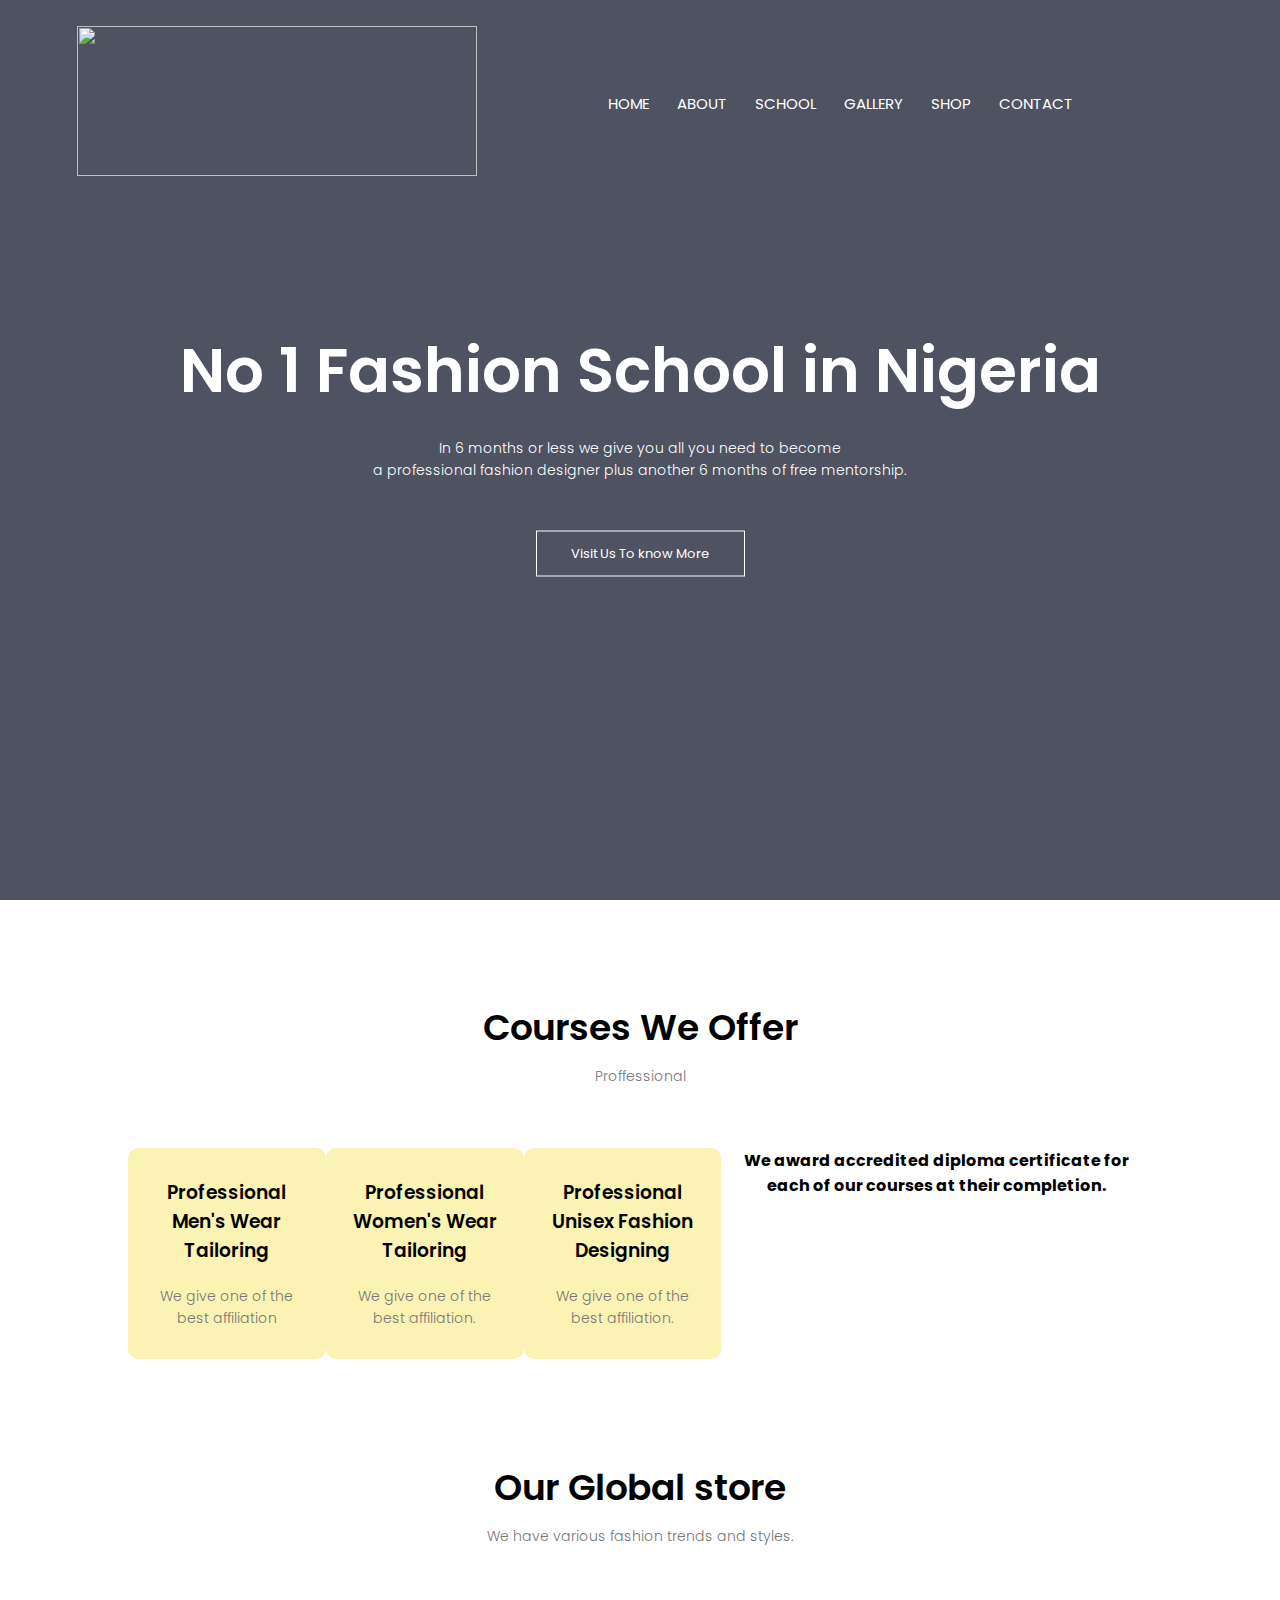
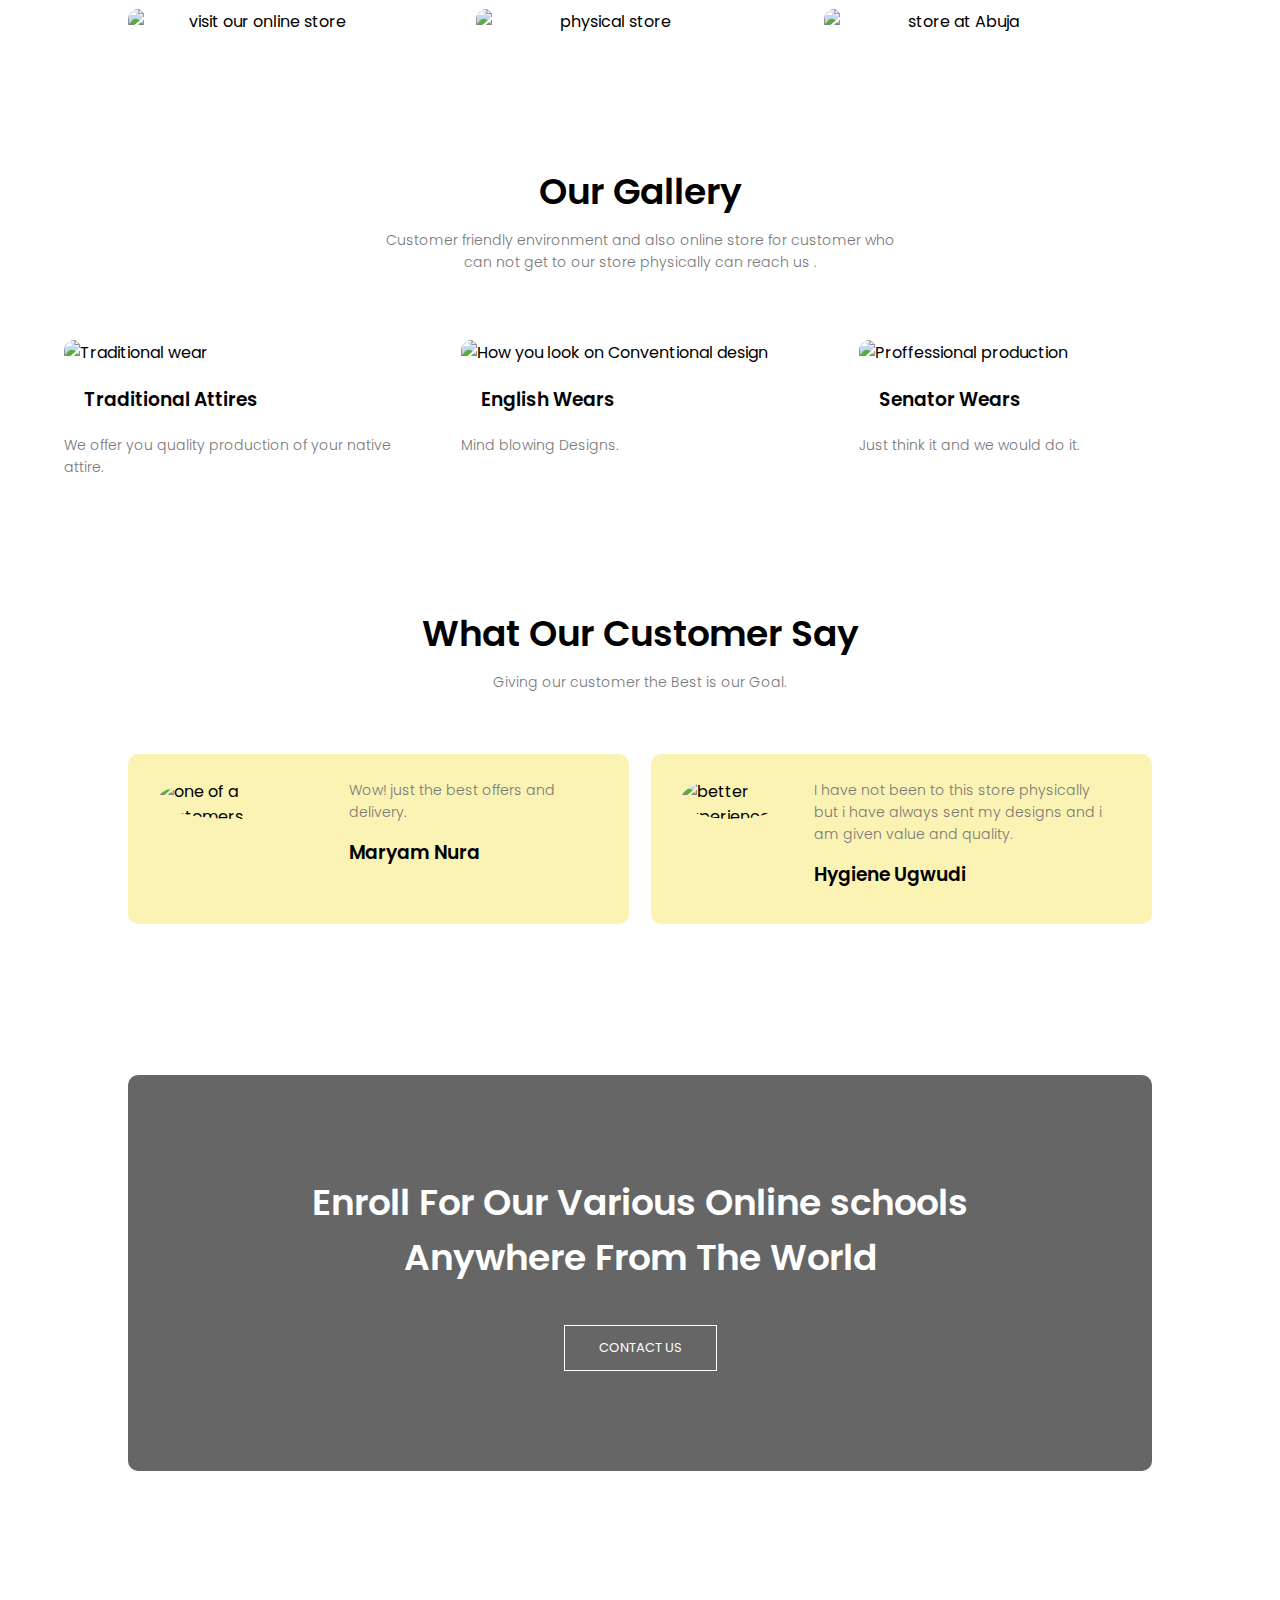
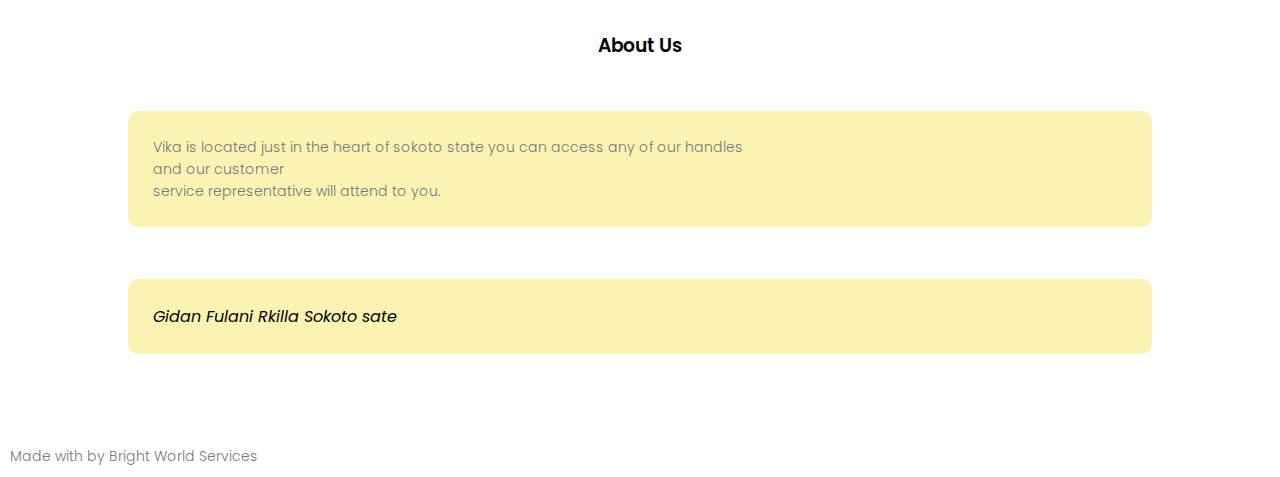
==== index.html @ bd8bd1e3 "Add files via upload" ====
<!DOCTYPE html>
<head>
  <meta name="viewport" content="with=device-width, initial-scale=1.0">
    <title>Victors Fashion Design website  - Vika </title>
    <link rel="stylesheet" href="style.css">
    <link rel="preconnect" href="https://fonts.gstatic.com">
<link href="https://fonts.googleapis.com/css2?family=Poppins:wght@100;200;300;400;600;700&display=swap" rel="stylesheet">
<link rel="stylesheet" href="https://cdn.jsdelivr.net/npm/@fortawesome/fontawesome-free@5.15.4/css/fontawesome.min.css" crossorigin="anonymous">
<link rel="stylesheet" href="https://cdn.jsdelivr.net/npm/bootstrap@5.1.2/dist/css/bootstrap.min.css" integrity="sha384-uWxY/CJNBR+1zjPWmfnSnVxwRheevXITnMqoEIeG1LJrdI0GlVs/9cVSyPYXdcSF" crossorigin="anonymous">

<link rel="stylesheet" href="https://fontawesome-all.min.css">
    <link rel="stylesheet" href="https://fonts/font-awesome.min.css">
    <link rel="stylesheet" href="https://fonts/fontawesome5-overrides.min.css">
</head>
<body>
  <section class="header">
    <nav>
      <a href="index.html"><img src="images/logo2.png" alt="" class="t"></a>
      <div class="nav-links" id="navLinks">
              <i class="fa fa-times" onclick="hideMenu()"></i>
              <ul>
    <li> <a href="">HOME</a></li>
    <li> <a href="about.html">ABOUT</a></li>
    <li> <a href="school.html">SCHOOL</a></li>
    <li> <a href="gallery.html">GALLERY</a></li>
    <li> <a href="shop.html">SHOP</a></li>
    <li> <a href="contact.html">CONTACT</a></li>
  </ul>
</div>
<i class="fa fa-bars" onclick="showMenu()" ></i>
    </nav>
<div class="text-box">
  <h1>No 1 Fashion School in Nigeria </h1>
  <p>In 6 months or less we give you all you need to become<br> a professional fashion designer plus another 6 months of free mentorship.</p>
  <a href="" class="hero-btn">Visit Us To know More</a>
</div>
  </section>

<!--- School ---->
      <section class="school">
      <h1>Courses We Offer</h1>
      <p>Proffessional</p>
<div class="row">
  <div class="school-col">
    <h3>Professional Men's Wear Tailoring</h3>
    <p>We give one of the best affiliation</p>
      </div>
    <div class="school-col">
      <h3>Professional Women's Wear Tailoring</h3>
      <p>We give one of the best affiliation.</p>
        </div>
      <div class="school-col">
        <h3>Professional Unisex Fashion Designing</h3>
        <p>We give one of the best affiliation.</p>
          </div>
          <h4> We award accredited diploma certificate for each
          of our courses at their completion.</h4>
            </div>
</section>

            <!--store-->
            <section class="store">
              <h1> Our Global store</h1>
              <p>We have various fashion trends and styles.</p>
<div class="row">
  <div class="store-col">
    <img src="images/sto.jpg" alt="visit our online store">
    <div class="layer">
      <h3>Online Store</h3>
        </div>
          </div>
            <div class="store-col">
              <img src="images/ff.jpg" alt="physical store">
              <div class="layer">
                <h3>Sokoto</h3>
                  </div>
              </div>
                <div class="store-col">
                  <img src="images/abj.jpg" alt="store at Abuja">
                  <div class="layer">
                    <h3>Abuja</h3>
                      </div>
                    </div>
                  </div>
            </section>
            <!--- Gallery ---->
<section class="gallery">
  <h1>Our Gallery </h1>
  <p>Customer friendly environment and also online store for customer who<br> can not get to
    our store physically can reach us .</p>

  <div class="row">
  <div class="gallery-col">
    <img src="images/tra.jpg" alt="Traditional wear">
    <h3>Traditional Attires</h3>
    <p>We offer you quality production of your native attire.</p>
  </div>
  <div class="gallery-col">
    <img src="images/head.jpg" alt="How you look on Conventional design">
    <h3>English Wears</h3>
    <p>Mind blowing Designs.</p>
  </div>
  <div class="gallery-col">
    <img src="images/hea.jpg" alt="Proffessional production">
    <h3>Senator Wears</h3>
    <p>Just think it and we would do it.</p>
  </div>
</div>
</section>

<!--- testimonials -->
<section class="testimonials">
  <h1>What Our Customer Say</h1>
   <p>Giving our customer the Best is our Goal.</p>
<div class="row">
  <div class="testimonial-col">
      <img src="images/user.jpg" alt="one of a customers">
  <div>
    <p>Wow! just the best offers and delivery.</p>
  <h3>Maryam Nura</h3>
  <i class="fa fa-star"></i>
    <i class="fa fa-star"></i>
      <i class="fa fa-star"></i>
        <i class="fa fa-star"></i>
          <i class="fa fa-star-o"></i>
  </div>
</div>

    <div class="testimonial-col">
        <img src="images/user2.jpg" alt="better experience">
    <div>
      <p>I have not been to this store physically <br>
        but i have always sent my designs and i am given value and quality.</p>
    <h3>Hygiene Ugwudi</h3>
  <i class="fa fa-star"></i>
      <i class="fa fa-star"></i>
        <i class="fa fa-star"></i>
          <i class="fa fa-star"></i>
            <i class="fa fa-star-half-o"></i>
    </div>
</div>
      </div>

</section>

<!--- - Call To Action ----->

<section class="cta">
<h1>Enroll For Our Various Online schools <br> Anywhere From The World</h1>

<a href="" class="hero-btn">CONTACT US</a>
</section>


<!--- - Footer ----->
<section class="footer">
  <h3>About Us</h3>
  <div class="row"></div>
  <div class="footer-col">
  <p>Vika is located just in the heart of sokoto state you can access any of our handles <br>and our customer <br>
    service representative will attend to you. </p>
  <div class="icons">
      <i class="fa fa-facebook" ></i>
        <i class="fa fa-twitter"></i>
          <i class="fa fa-instagram"></i>
            <i class="fa fa-linkedin"></i>
          </div>
  </div>
  <div class="footer-col">
    <address>Gidan Fulani Rkilla Sokoto sate </address>
  </div>
</section>
<p>Made with   <i class="fa fa-heart-o"></i> by Bright World Services</p>

  <!--- Javascript for Toggle Menu-------------->
<script>
var navLinks = document.getElementById("navLinks");
function showMenu(){
  navLinks.style.right = "0";
}
function hideMenu(){
  navLinks.style.right = "-200px";
}
</script>
</body>
</html>
---- style.css ----
*{
  margin: 0;
  padding: 0;
  font-family: 'Poppins', sans-serif;
  }
  .t{
    margin-left: auto;
    margin-right: auto;
    width: 400PX;
    height: 150px;

  }
.header{
  min-height: 100vh;
  width: 100%;
  background-image: linear-gradient(rgba(4, 9, 30, 0.7),
  rgba(4, 9, 30, 0.7)),url(images/ta.jpg);
background-position: center;
background-size: cover;
position: relative;
}
nav {
  display: flex;
  padding: 2% 6%;
  justify-content: space-between;
  align-items: center;
}
nav img {
  width: 150px;
}
.nav-links{
  flex: 1;
  text-align: center;
}
.nav-links ul li{
  list-style: none;
  display: inline-block;
  padding: 8px 12px;
  position: relative;
}
.nav-links ul li a{
  color: #fff;
  text-decoration: none;
  font-size: 15px;
}
.nav-links ul li::after{
  content: '';
  width: 0%;
  height: 2px;
  background: #f44336;
  display: block;
  margin: auto;
  transition: 0.5s;
}
.nav-links ul li:hover::after{
  width: 100%;
}
.text-box{
  width: 90%;
  color: #fff;
  position: absolute;
  top: 50%;
  left: 50%;
  transform: translate(-50%,-50%);
  text-align: center;
}
.text-box h1{
  font-size: 62px;
}
.text-box p{
margin: 10px 0 40px;
font-size: 14px;
color: #fff;
}
.hero-btn{
  display: inline-block;
  text-decoration: none;
  color: #fff;
  border: 1px solid #fff;
  padding: 12px 34px;
font-size: 13px;
  background: transparent;
  position: relative;
  cursor: pointer;
}
.hero-btn:hover{
  border: 1px solid #f44336;
  background: #f44336;
  transition: 1s;
}
nav .fa{
  display: none;
}
@media(max-width: 700px){
  .text-box h1{
    font-size: 20px;
}
.nav-links ul li{
  display: block;
}
.nav-links{
  position: absolute;
  background: #f44336;
  height: 100vh;
  width: 200px;
  top: 0;
  right: -200px;
  text-align: left;
  z-index: 2;
  transition: 1s;
}
nav .fa{
  display: block;
  color: #fff;
  margin: 10px;
  font-size: 22px;
  cursor: pointer;
}

  .nav-links ul{
  padding: 30px;
  }
}

/*---- school --------*/
.school{
  width: 80%;
  margin: auto;
  text-align: center;
  padding-top: 100px;
}

h1{
  font-size: 36px;
  font-weight: 600;
}
p{
  color: #777;
  font-size: 14px;
  font-weight: 300;
  line-height: 22px;
  padding: 10px;
}
.row{
  margin-top: 5%;
  display: flex;
  justify-content: space-between;
}
.school-col{
  flex-basis: 31%;
  background: #fbf3b3;
  border-radius: 10px;
  margin-bottom: 5%;
  padding: 20px 12px;
  box-sizing: border-box;
  transition: 0.5s;
}
h3{
  text-align: center;
  font-weight: 600;
  margin: 10px 0;
}
.school-col:hover{
  box-shadow: 0 0 20px 0px rgba(0,0,0,0.2);
}
@media(max-width: 700px){
  .row{
    flex-direction: column;
  }
}
.store{
  width: 80%;
  margin: auto;
  text-align: center;
  padding-top: 50px;
}
.store-col{
  flex-basis: 32%;
  border-radius: 10px;
  margin-bottom: 30px;
  position: relative;
  overflow: hidden;
}
.store-col img{
  width: 80%;
  display: block;
}
.layer{
  background: transparent;
  height: 100%;
  width: 80%;
  position: absolute;
  top: 0;
  left: 0;
  transition: 0.5s;
}
.layer:hover{
  background: rgba(226,0,0,0.7);
}
.layer h3{
  width: 100%;
  font-weight: 500;
  color: #fff;
  font-size: 26px;
  bottom: 0;
  left: 50%;
  transform: translateX(-50%);
  position: absolute;
  opacity: 0;
  transition: 0.5s;
}
.layer:hover h3{
  bottom: 49%;
  opacity: 1;
}
/*----- gallery -------*/
.gallery{
  width: 90%;
  margin: auto;
  text-align: center;
  padding-top: 100px;
  background-color: inherit;
}
.gallery-col{
  flex-basis: 31%;
  border-radius: 10px;
  margin-bottom: 5%;
  text-align: left;
}
.gallery-col img{
  width: 70%;
  height: 60%;
  border-radius: 10px;
}
.gallery-col p{
  padding: 0;
}
.gallery-col h3{
  margin-top: 16px;
  margin-bottom: 15px;
  text-align: left;
  margin: 20px;
}
/*------ testimonials -------*/
.testimonials{
  width: 80%;
  margin: auto;
  padding-top: 70px;
  text-align: center;
}
.testimonial-col{
  flex-basis: 44%;
  border-radius: 10px;
  margin-bottom: 5%;
  text-align: left;
  background: #fbf3b3;
  padding: 25px;
  cursor: pointer;
  display: flex;
}
.testimonial-col img{
  height: 40px;
  margin-left: 5px;
  margin-right: 30px;
  border-radius: 50%;
}
.testimonial-col p{
  padding: 0;
}
.testimonial-col h3{
  margin-top: 15px;
  text-align: left;
}
.testimonial-col .fa{
  color: #f44336;
}
@media(max-width: 700px){
  .testimonial-col img{
    margin-left: 10px;
    margin-right: 15px;
  }
}
/*------ call to action -----*/
.cta{
  margin: 100px auto;
  width: 80%;
  background-image: linear-gradient(rgba(0,0,0,0.6),rgba(0,0,0,0.6)),url(images/rr.jpg);
  background-position: center;
  background-size: cover;
  border-radius: 10px;
  text-align: center;
  padding: 100px 0;
}
.cta h1{
  color: #fff;
  margin-bottom: 40px;
  padding: 0;
}
@media (max-width: 700px){
  .cta h1{
    font-size: 24px;
  }
}

/*------ Footer -----*/
.footer{
  width: 80%;
  text-align: center;
  padding: 30px 0;
    margin: auto;
    padding-top: 50px;


}
.footer h4{
  margin-bottom: 25px;
  font-weight: 600;
}
.icons .fa{
  color: #f44336;
  margin: 0 13px;
  cursor: pointer;
  padding: 18px 0;

}
.fa-heart-o{
    color: #f44336;
}
.footer-col{
  flex-basis: 44%;
border-radius: 10px;
margin-bottom: 5%;
text-align: left;
background: #fbf3b3;
padding: 25px;
cursor: pointer;
display: flex;
}
.footer-col img{
height: 40px;
margin-left: 5px;
margin-right: 30px;
border-radius: 50%;
}
.footer-col p{
padding: 0;
}
.footer-col h3{
margin-top: 15px;
text-align: left;
}
.footer-col .fa{
color: #f44336;
}
.header2{
  min-height: 100vh;
  width: 100%;
  background-image: linear-gradient(rgba(4, 15, 20, 0.7),
  rgba(4, 15, 20, 0.7)),url(images/sto.jpg);
background-position: center;
background-size: cover;
position: relative;
}
nav {
  display: flex;
  padding: 2% 6%;
  justify-content: space-between;
  align-items: center;
}
nav img {
  width: 150px;
}
.header3{
  min-height: 100vh;
  width: 100%;
  background-image: linear-gradient(rgba(4, 15, 20, 0.7),
  rgba(4, 15, 20, 0.7)),url(images/background.jpg);
background-position: center;
background-size: cover;
position: relative;
}
nav {
  display: flex;
  padding: 2% 6%;
  justify-content: space-between;
  align-items: center;
}
nav img {
  width: 150px;
}
.header1{
  min-height: 100vh;
  width: 100%;
  background-image: linear-gradient(rgba(4, 15, 20, 0.6),
  rgba(4, 15, 20, 0.6)),url(images/sch.jpg);
background-position: center;
background-size: contain;
position: relative;
}
nav {
  display: flex;
  padding: 2% 6%;
  justify-content: space-between;
  align-items: center;
}
nav img {
  width: 150px;
}
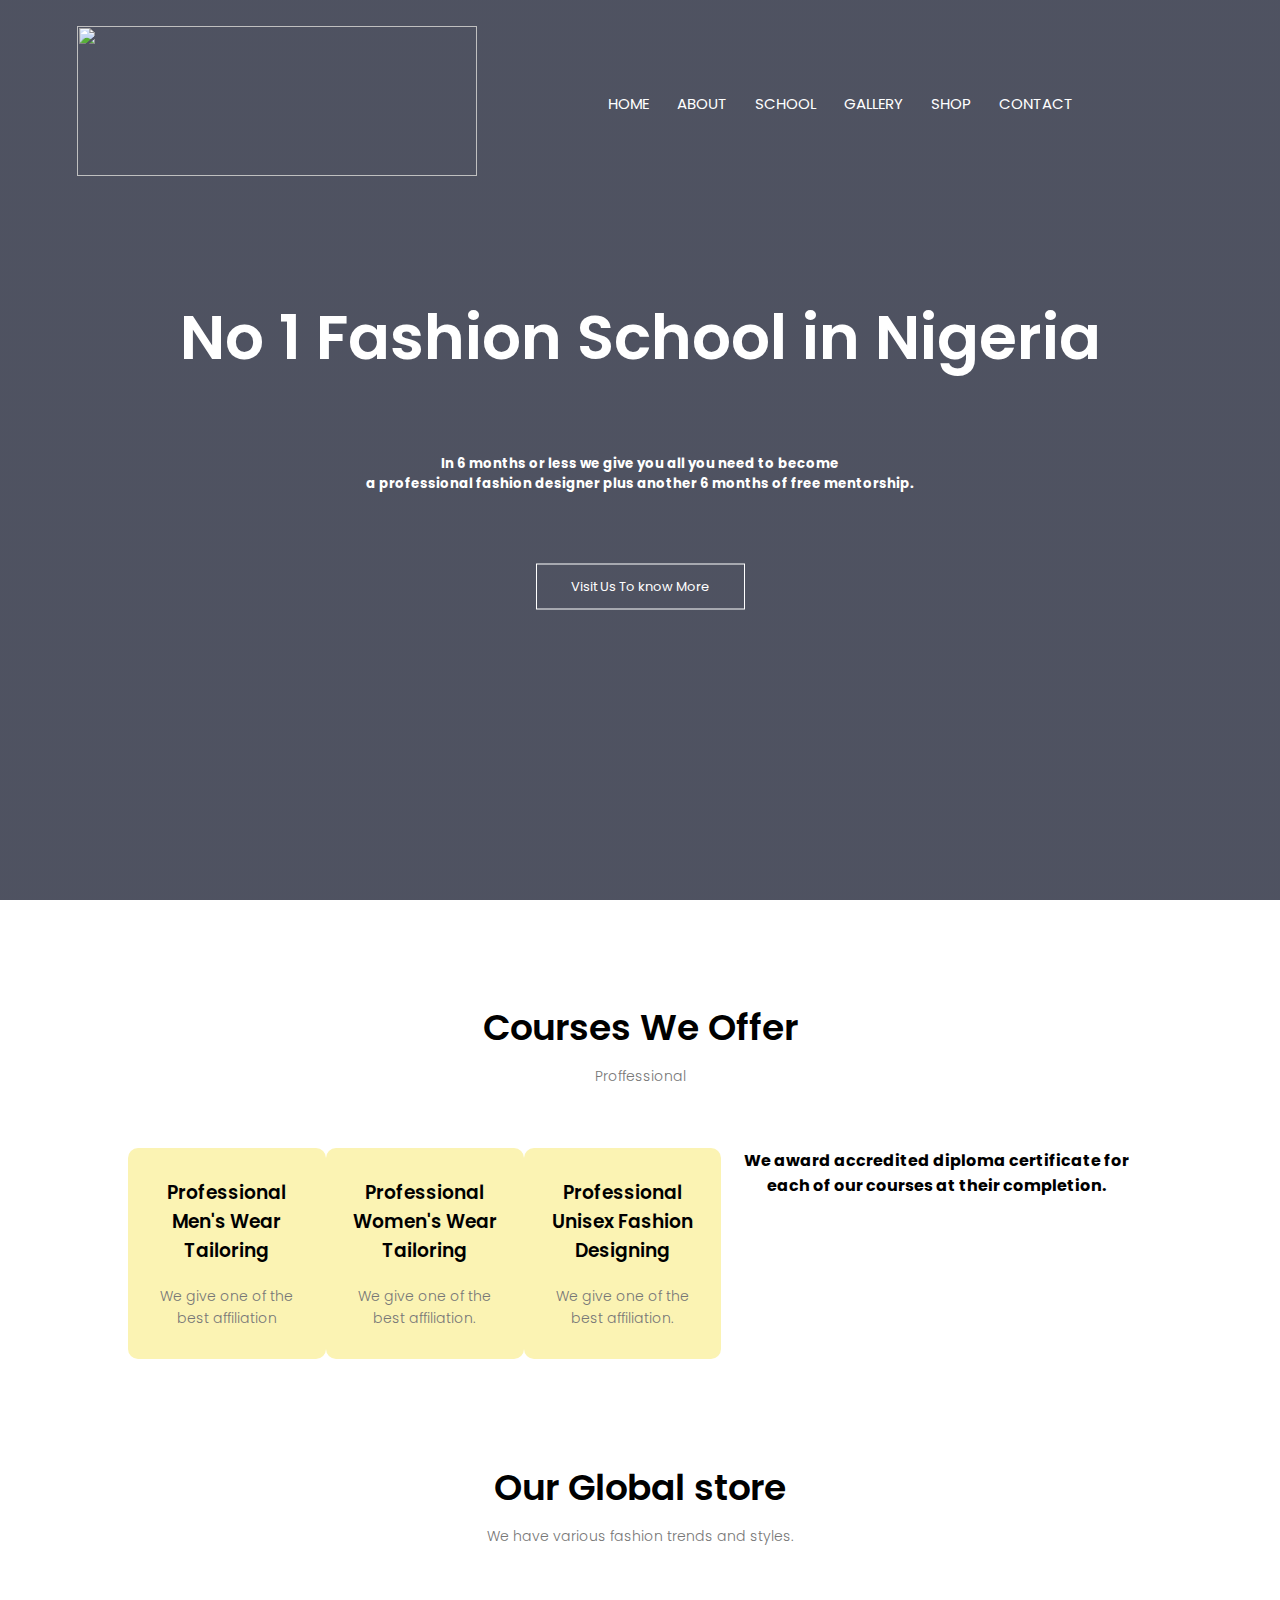
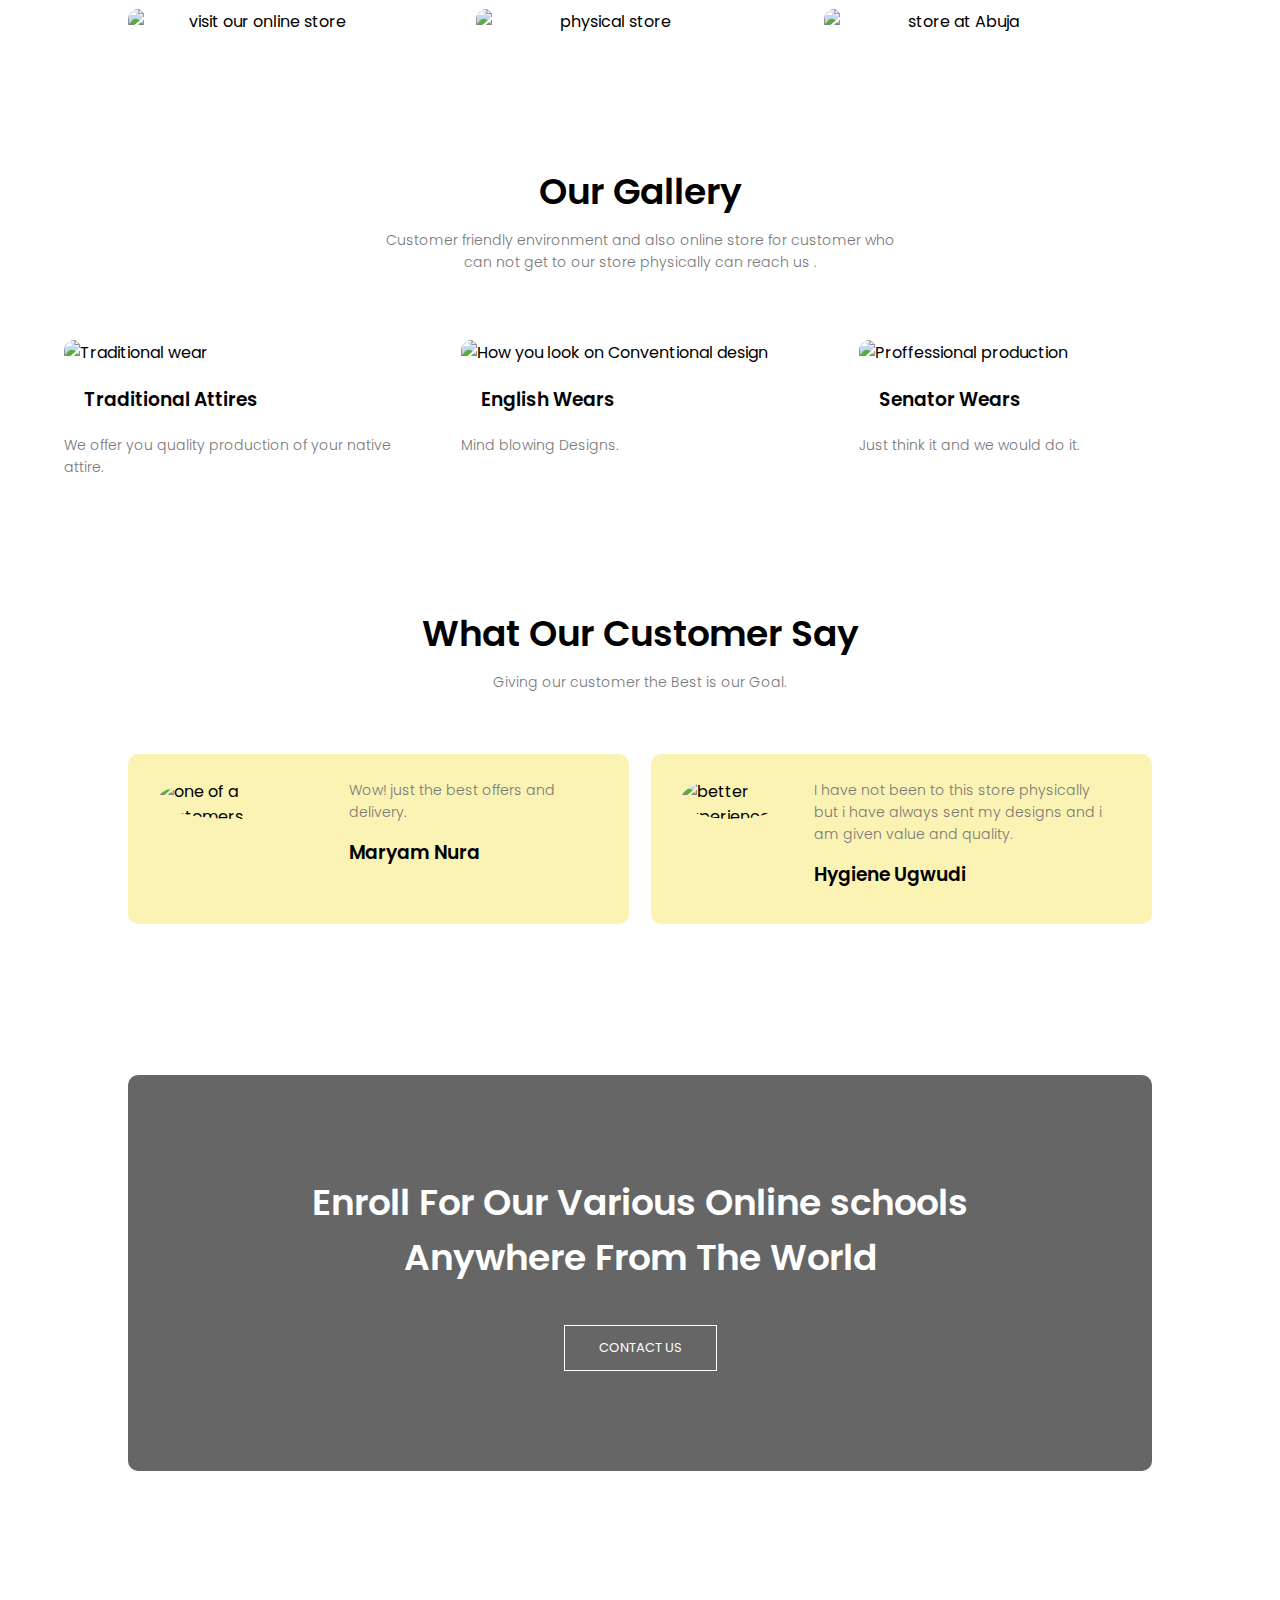
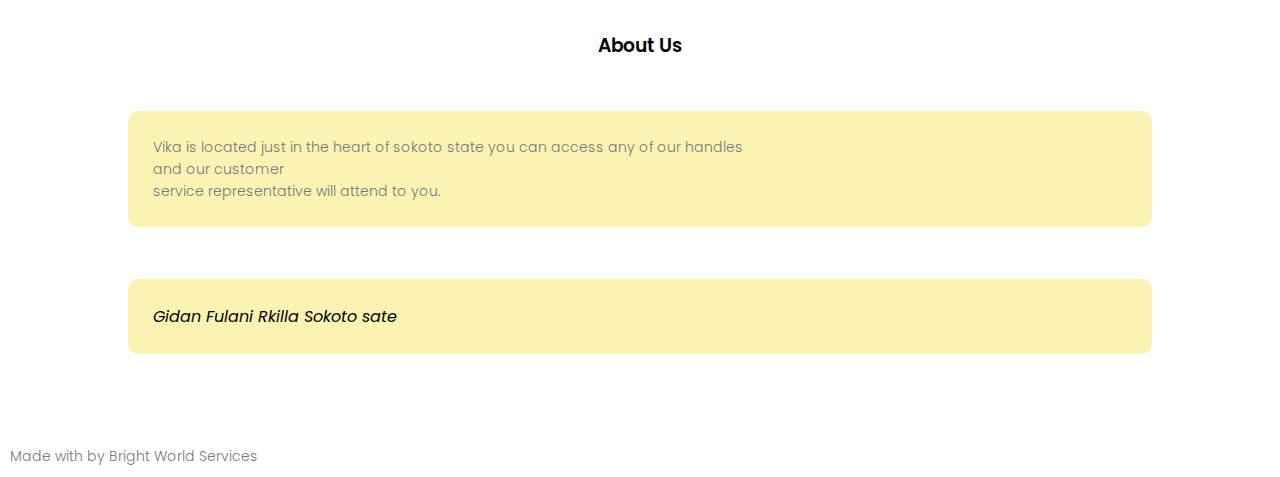
==== commit cf79598c: "Update index.html" ====
--- a/index.html
+++ b/index.html
@@ -32,7 +32,7 @@
     </nav>
 <div class="text-box">
   <h1>No 1 Fashion School in Nigeria </h1>
-  <p>In 6 months or less we give you all you need to become<br> a professional fashion designer plus another 6 months of free mentorship.</p>
+  <p><h5>In 6 months or less we give you all you need to become<br> a professional fashion designer plus another 6 months of free mentorship.</h5></p>
   <a href="" class="hero-btn">Visit Us To know More</a>
 </div>
   </section>
